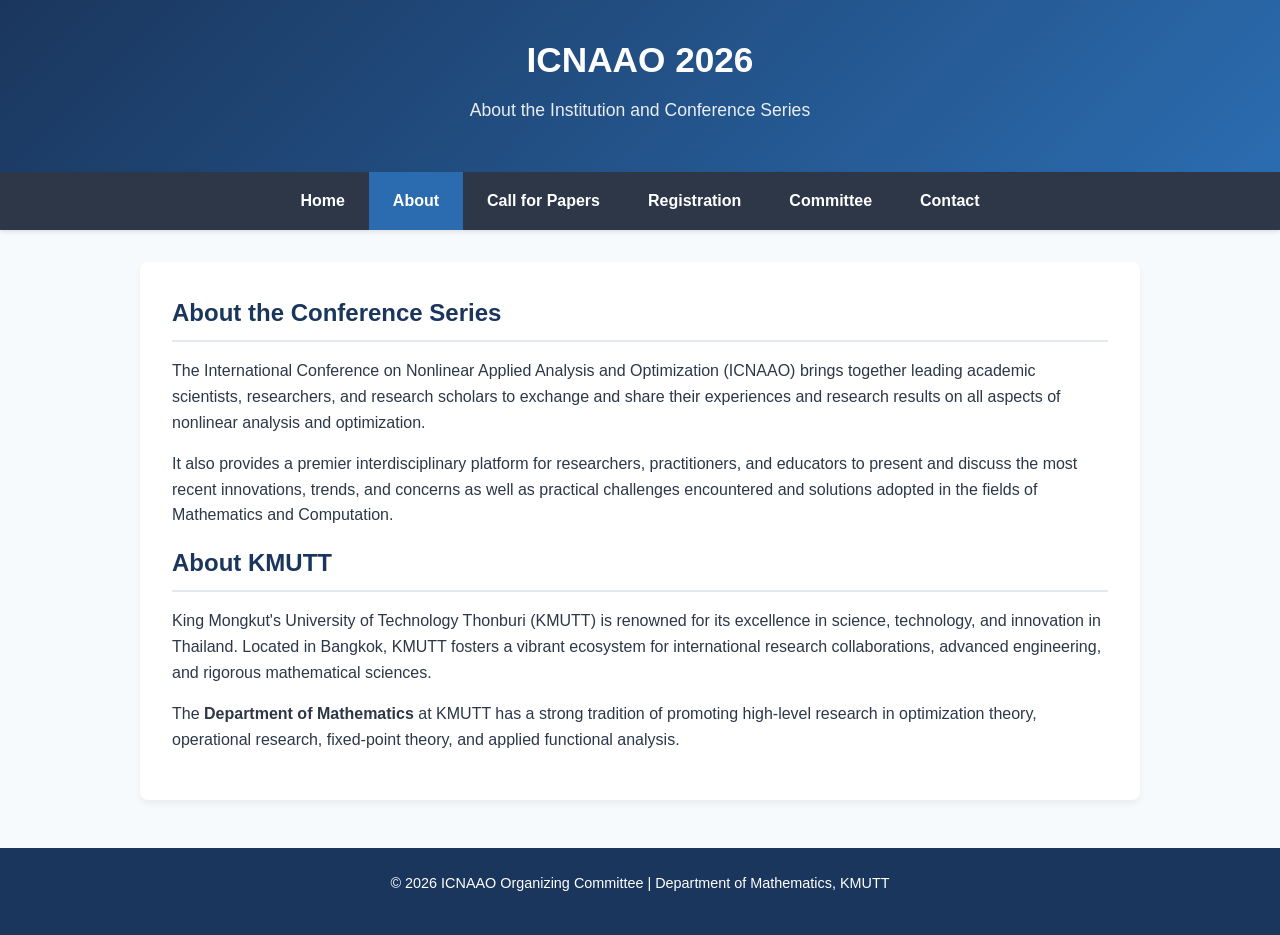
==== about.html @ 0ad7bf83 "Files changed:     > A  about.html A  call-for-papers.html A  committee.html A  contact.html A  inde" ====
<!DOCTYPE html>
<html lang="en">
<head>
    <meta charset="UTF-8">
    <meta name="viewport" content="width=device-width, initial-scale=1.0">
    <title>ICNAAO 2026 - About</title>
    <link rel="stylesheet" href="style.css">
</head>
<body>

    <header>
        <h1>ICNAAO 2026</h1>
        <p>About the Institution and Conference Series</p>
    </header>

    <nav>
        <a href="index.html">Home</a>
        <a href="about.html" class="active">About</a>
        <a href="call-for-papers.html">Call for Papers</a>
        <a href="registration.html">Registration</a>
        <a href="committee.html">Committee</a>
        <a href="contact.html">Contact</a>
    </nav>

    <div class="container">
        <h2>About the Conference Series</h2>
        <p>The International Conference on Nonlinear Applied Analysis and Optimization (ICNAAO) brings together leading academic scientists, researchers, and research scholars to exchange and share their experiences and research results on all aspects of nonlinear analysis and optimization.</p>
        <p>It also provides a premier interdisciplinary platform for researchers, practitioners, and educators to present and discuss the most recent innovations, trends, and concerns as well as practical challenges encountered and solutions adopted in the fields of Mathematics and Computation.</p>

        <h2>About KMUTT</h2>
        <p>King Mongkut's University of Technology Thonburi (KMUTT) is renowned for its excellence in science, technology, and innovation in Thailand. Located in Bangkok, KMUTT fosters a vibrant ecosystem for international research collaborations, advanced engineering, and rigorous mathematical sciences.</p>
        <p>The <strong>Department of Mathematics</strong> at KMUTT has a strong tradition of promoting high-level research in optimization theory, operational research, fixed-point theory, and applied functional analysis.</p>
    </div>

    <footer>
        <p>&copy; 2026 ICNAAO Organizing Committee | Department of Mathematics, KMUTT</p>
    </footer>

</body>
</html>
---- style.css ----
:root {
    --primary-color: #1a365d;
    --secondary-color: #2b6cb0;
    --accent-color: #c53030;
    --bg-light: #f7fafc;
    --text-color: #2d3748;
    --border-color: #e2e8f0;
}

* {
    box-sizing: border-box;
    margin: 0;
    padding: 0;
}

body {
    font-family: 'Segoe UI', Tahoma, Geneva, Verdana, sans-serif;
    color: var(--text-color);
    background-color: var(--bg-light);
    line-height: 1.6;
}

header {
    background: linear-gradient(135deg, var(--primary-color), var(--secondary-color));
    color: white;
    padding: 2rem 1rem;
    text-align: center;
}

header h1 {
    font-size: 2.2rem;
    margin-bottom: 0.5rem;
}

header p {
    font-size: 1.1rem;
    opacity: 0.9;
}

nav {
    background-color: #2d3748;
    display: flex;
    justify-content: center;
    flex-wrap: wrap;
    box-shadow: 0 2px 4px rgba(0,0,0,0.1);
    position: sticky;
    top: 0;
    z-index: 1000;
}

nav a {
    color: white;
    padding: 1rem 1.5rem;
    text-decoration: none;
    font-weight: 600;
    transition: background 0.3s;
}

nav a:hover, nav a.active {
    background-color: var(--secondary-color);
}

.container {
    max-width: 1000px;
    margin: 2rem auto;
    padding: 2rem;
    background: white;
    border-radius: 8px;
    box-shadow: 0 4px 6px rgba(0,0,0,0.05);
}

h2 {
    color: var(--primary-color);
    margin-bottom: 1rem;
    border-bottom: 2px solid var(--border-color);
    padding-bottom: 0.5rem;
}

p {
    margin-bottom: 1rem;
}

ul {
    margin-bottom: 1rem;
    padding-left: 1.5rem;
}

li {
    margin-bottom: 0.5rem;
}

table {
    width: 100%;
    border-collapse: collapse;
    margin: 1.5rem 0;
}

th, td {
    border: 1px solid var(--border-color);
    padding: 0.75rem;
    text-align: left;
}

th {
    background-color: var(--bg-light);
    color: var(--primary-color);
}

footer {
    text-align: center;
    padding: 1.5rem;
    background-color: var(--primary-color);
    color: white;
    margin-top: 3rem;
    font-size: 0.9rem;
}

.highlight-box {
    background-color: #ebf8ff;
    border-left: 4px solid var(--secondary-color);
    padding: 1rem;
    margin: 1rem 0;
}
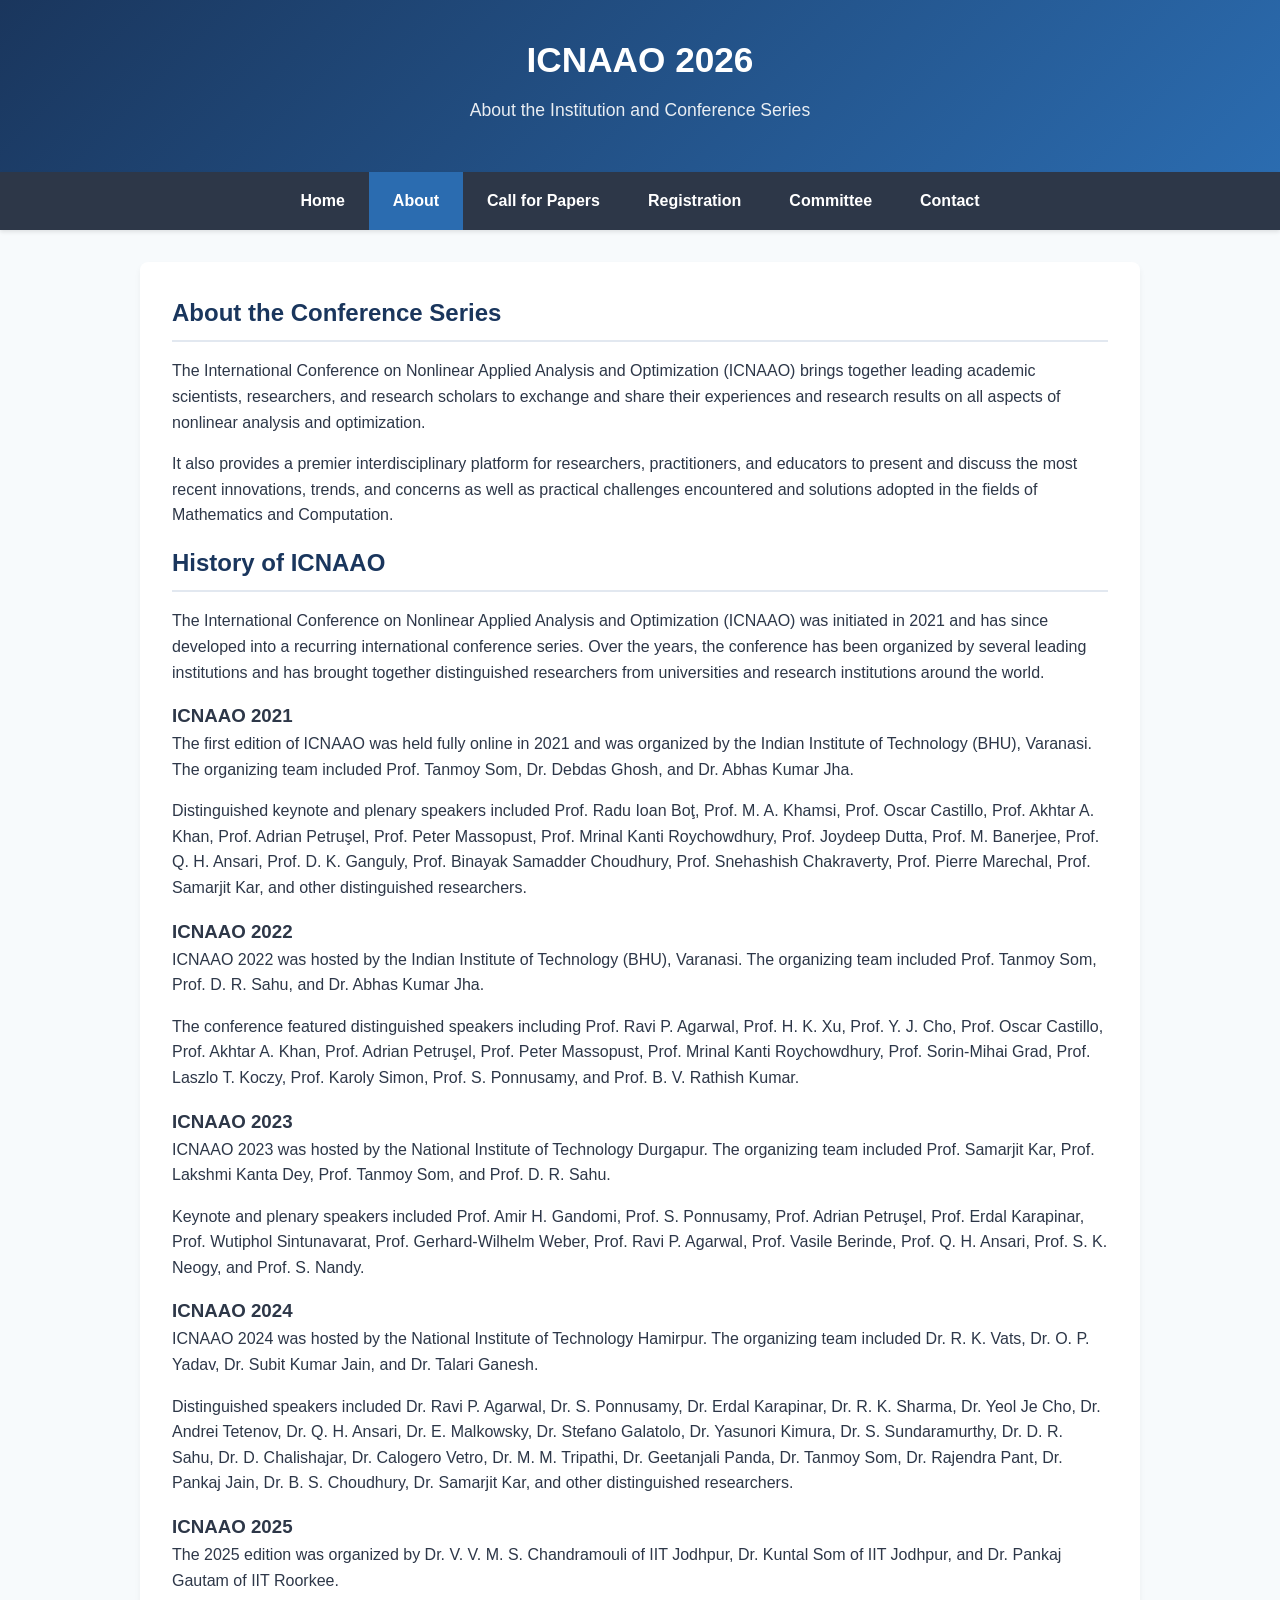
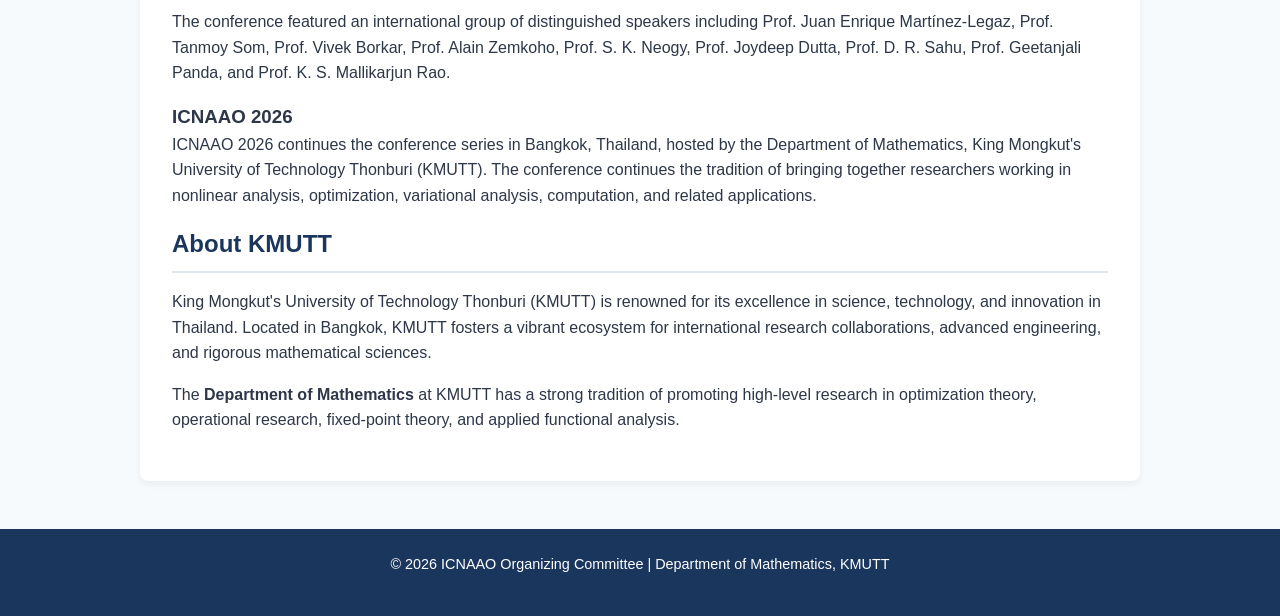
==== commit 6bdf6a31: "Files changed:  M about.html committed by PC." ====
--- a/about.html
+++ b/about.html
@@ -23,17 +23,167 @@
     </nav>
 
     <div class="container">
+
         <h2>About the Conference Series</h2>
-        <p>The International Conference on Nonlinear Applied Analysis and Optimization (ICNAAO) brings together leading academic scientists, researchers, and research scholars to exchange and share their experiences and research results on all aspects of nonlinear analysis and optimization.</p>
-        <p>It also provides a premier interdisciplinary platform for researchers, practitioners, and educators to present and discuss the most recent innovations, trends, and concerns as well as practical challenges encountered and solutions adopted in the fields of Mathematics and Computation.</p>
+
+        <p>
+            The International Conference on Nonlinear Applied Analysis and
+            Optimization (ICNAAO) brings together leading academic scientists,
+            researchers, and research scholars to exchange and share their
+            experiences and research results on all aspects of nonlinear
+            analysis and optimization.
+        </p>
+
+        <p>
+            It also provides a premier interdisciplinary platform for
+            researchers, practitioners, and educators to present and discuss
+            the most recent innovations, trends, and concerns as well as
+            practical challenges encountered and solutions adopted in the
+            fields of Mathematics and Computation.
+        </p>
+
+
+        <h2>History of ICNAAO</h2>
+
+        <p>
+            The International Conference on Nonlinear Applied Analysis and
+            Optimization (ICNAAO) was initiated in 2021 and has since developed
+            into a recurring international conference series. Over the years,
+            the conference has been organized by several leading institutions
+            and has brought together distinguished researchers from universities
+            and research institutions around the world.
+        </p>
+
+        <h3>ICNAAO 2021</h3>
+
+        <p>
+            The first edition of ICNAAO was held fully online in 2021 and was
+            organized by the Indian Institute of Technology (BHU), Varanasi.
+            The organizing team included Prof. Tanmoy Som, Dr. Debdas Ghosh,
+            and Dr. Abhas Kumar Jha.
+        </p>
+
+        <p>
+            Distinguished keynote and plenary speakers included Prof. Radu Ioan
+            Boţ, Prof. M. A. Khamsi, Prof. Oscar Castillo, Prof. Akhtar A. Khan,
+            Prof. Adrian Petruşel, Prof. Peter Massopust, Prof. Mrinal Kanti
+            Roychowdhury, Prof. Joydeep Dutta, Prof. M. Banerjee,
+            Prof. Q. H. Ansari, Prof. D. K. Ganguly, Prof. Binayak Samadder
+            Choudhury, Prof. Snehashish Chakraverty, Prof. Pierre Marechal,
+            Prof. Samarjit Kar, and other distinguished researchers.
+        </p>
+
+
+        <h3>ICNAAO 2022</h3>
+
+        <p>
+            ICNAAO 2022 was hosted by the Indian Institute of Technology (BHU),
+            Varanasi. The organizing team included Prof. Tanmoy Som,
+            Prof. D. R. Sahu, and Dr. Abhas Kumar Jha.
+        </p>
+
+        <p>
+            The conference featured distinguished speakers including
+            Prof. Ravi P. Agarwal, Prof. H. K. Xu, Prof. Y. J. Cho,
+            Prof. Oscar Castillo, Prof. Akhtar A. Khan, Prof. Adrian Petruşel,
+            Prof. Peter Massopust, Prof. Mrinal Kanti Roychowdhury,
+            Prof. Sorin-Mihai Grad, Prof. Laszlo T. Koczy,
+            Prof. Karoly Simon, Prof. S. Ponnusamy, and
+            Prof. B. V. Rathish Kumar.
+        </p>
+
+
+        <h3>ICNAAO 2023</h3>
+
+        <p>
+            ICNAAO 2023 was hosted by the National Institute of Technology
+            Durgapur. The organizing team included Prof. Samarjit Kar,
+            Prof. Lakshmi Kanta Dey, Prof. Tanmoy Som, and Prof. D. R. Sahu.
+        </p>
+
+        <p>
+            Keynote and plenary speakers included Prof. Amir H. Gandomi,
+            Prof. S. Ponnusamy, Prof. Adrian Petruşel, Prof. Erdal Karapinar,
+            Prof. Wutiphol Sintunavarat, Prof. Gerhard-Wilhelm Weber,
+            Prof. Ravi P. Agarwal, Prof. Vasile Berinde, Prof. Q. H. Ansari,
+            Prof. S. K. Neogy, and Prof. S. Nandy.
+        </p>
+
+
+        <h3>ICNAAO 2024</h3>
+
+        <p>
+            ICNAAO 2024 was hosted by the National Institute of Technology
+            Hamirpur. The organizing team included Dr. R. K. Vats,
+            Dr. O. P. Yadav, Dr. Subit Kumar Jain, and Dr. Talari Ganesh.
+        </p>
+
+        <p>
+            Distinguished speakers included Dr. Ravi P. Agarwal,
+            Dr. S. Ponnusamy, Dr. Erdal Karapinar, Dr. R. K. Sharma,
+            Dr. Yeol Je Cho, Dr. Andrei Tetenov, Dr. Q. H. Ansari,
+            Dr. E. Malkowsky, Dr. Stefano Galatolo, Dr. Yasunori Kimura,
+            Dr. S. Sundaramurthy, Dr. D. R. Sahu, Dr. D. Chalishajar,
+            Dr. Calogero Vetro, Dr. M. M. Tripathi, Dr. Geetanjali Panda,
+            Dr. Tanmoy Som, Dr. Rajendra Pant, Dr. Pankaj Jain,
+            Dr. B. S. Choudhury, Dr. Samarjit Kar, and other distinguished
+            researchers.
+        </p>
+
+
+        <h3>ICNAAO 2025</h3>
+
+        <p>
+            The 2025 edition was organized by Dr. V. V. M. S. Chandramouli
+            of IIT Jodhpur, Dr. Kuntal Som of IIT Jodhpur, and
+            Dr. Pankaj Gautam of IIT Roorkee.
+        </p>
+
+        <p>
+            The conference featured an international group of distinguished
+            speakers including Prof. Juan Enrique Martínez-Legaz,
+            Prof. Tanmoy Som, Prof. Vivek Borkar, Prof. Alain Zemkoho,
+            Prof. S. K. Neogy, Prof. Joydeep Dutta, Prof. D. R. Sahu,
+            Prof. Geetanjali Panda, and Prof. K. S. Mallikarjun Rao.
+        </p>
+
+
+        <h3>ICNAAO 2026</h3>
+
+        <p>
+            ICNAAO 2026 continues the conference series in Bangkok, Thailand,
+            hosted by the Department of Mathematics, King Mongkut's University
+            of Technology Thonburi (KMUTT). The conference continues the
+            tradition of bringing together researchers working in nonlinear
+            analysis, optimization, variational analysis, computation, and
+            related applications.
+        </p>
+
 
         <h2>About KMUTT</h2>
-        <p>King Mongkut's University of Technology Thonburi (KMUTT) is renowned for its excellence in science, technology, and innovation in Thailand. Located in Bangkok, KMUTT fosters a vibrant ecosystem for international research collaborations, advanced engineering, and rigorous mathematical sciences.</p>
-        <p>The <strong>Department of Mathematics</strong> at KMUTT has a strong tradition of promoting high-level research in optimization theory, operational research, fixed-point theory, and applied functional analysis.</p>
+
+        <p>
+            King Mongkut's University of Technology Thonburi (KMUTT) is
+            renowned for its excellence in science, technology, and innovation
+            in Thailand. Located in Bangkok, KMUTT fosters a vibrant ecosystem
+            for international research collaborations, advanced engineering,
+            and rigorous mathematical sciences.
+        </p>
+
+        <p>
+            The <strong>Department of Mathematics</strong> at KMUTT has a
+            strong tradition of promoting high-level research in optimization
+            theory, operational research, fixed-point theory, and applied
+            functional analysis.
+        </p>
+
     </div>
 
     <footer>
-        <p>&copy; 2026 ICNAAO Organizing Committee | Department of Mathematics, KMUTT</p>
+        <p>
+            &copy; 2026 ICNAAO Organizing Committee |
+            Department of Mathematics, KMUTT
+        </p>
     </footer>
 
 </body>
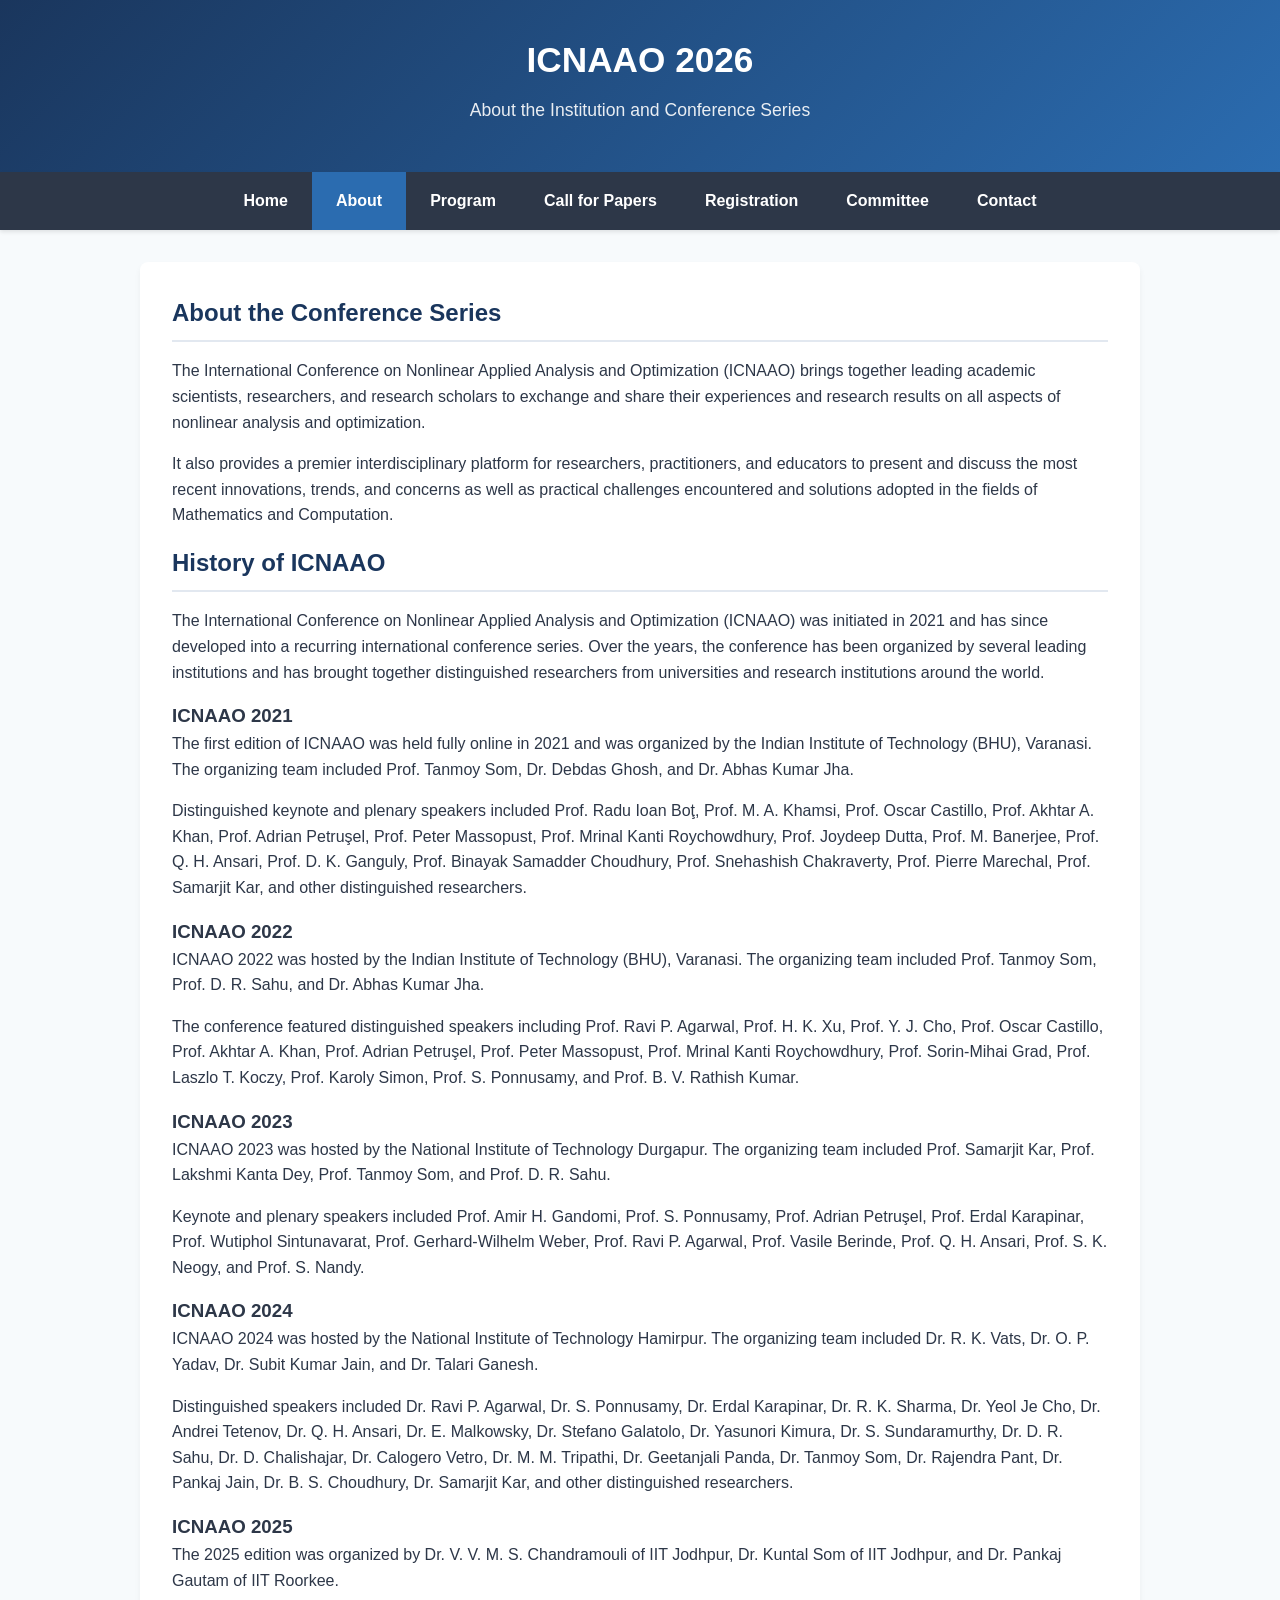
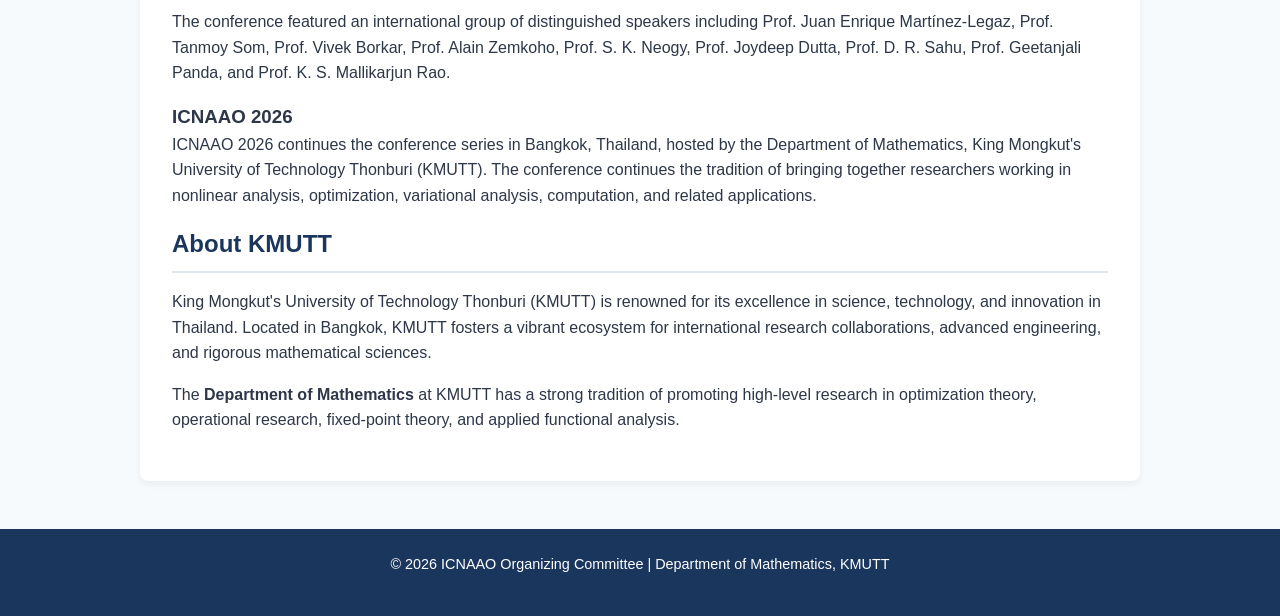
==== commit e2137ef6: "Files changed:  M about.html  M call-for-papers.html  M committee.html  M contact.html  M index.html" ====
--- a/about.html
+++ b/about.html
@@ -16,6 +16,7 @@
     <nav>
         <a href="index.html">Home</a>
         <a href="about.html" class="active">About</a>
+        <a href="program.html">Program</a>
         <a href="call-for-papers.html">Call for Papers</a>
         <a href="registration.html">Registration</a>
         <a href="committee.html">Committee</a>
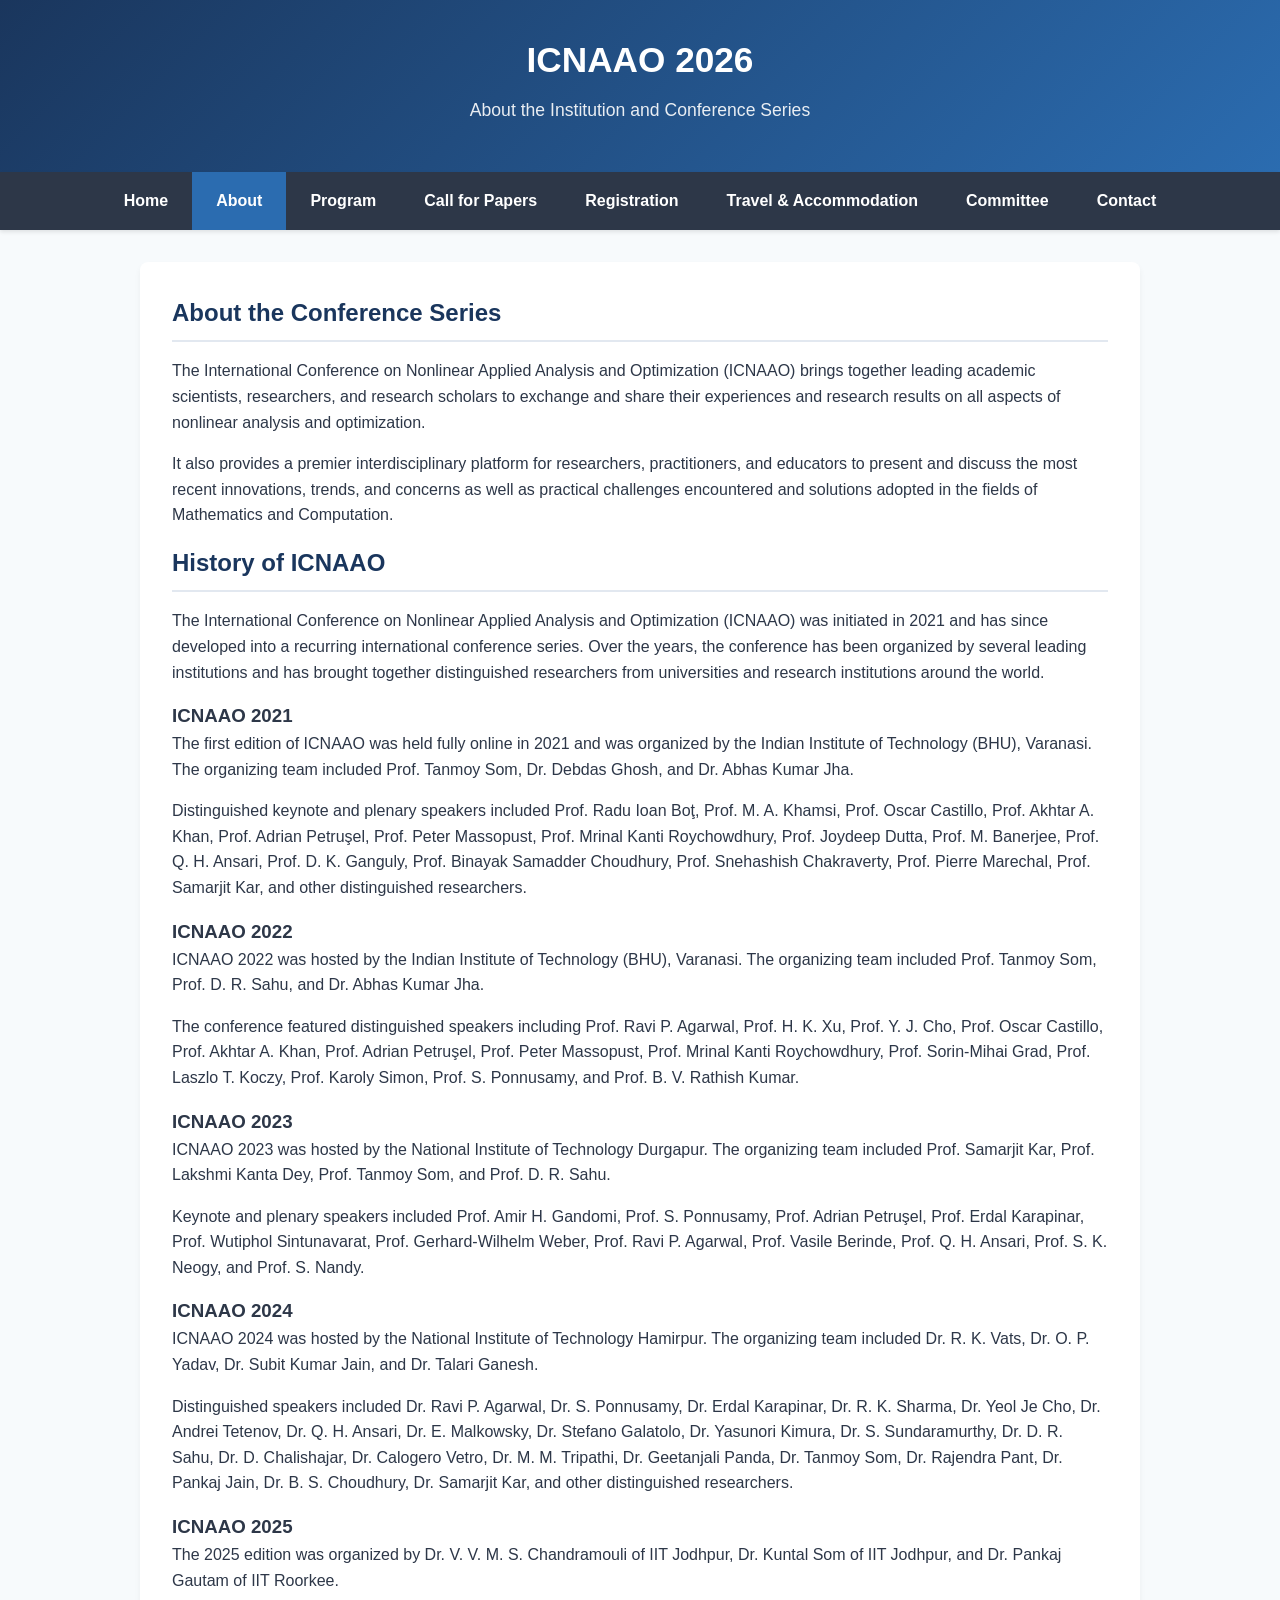
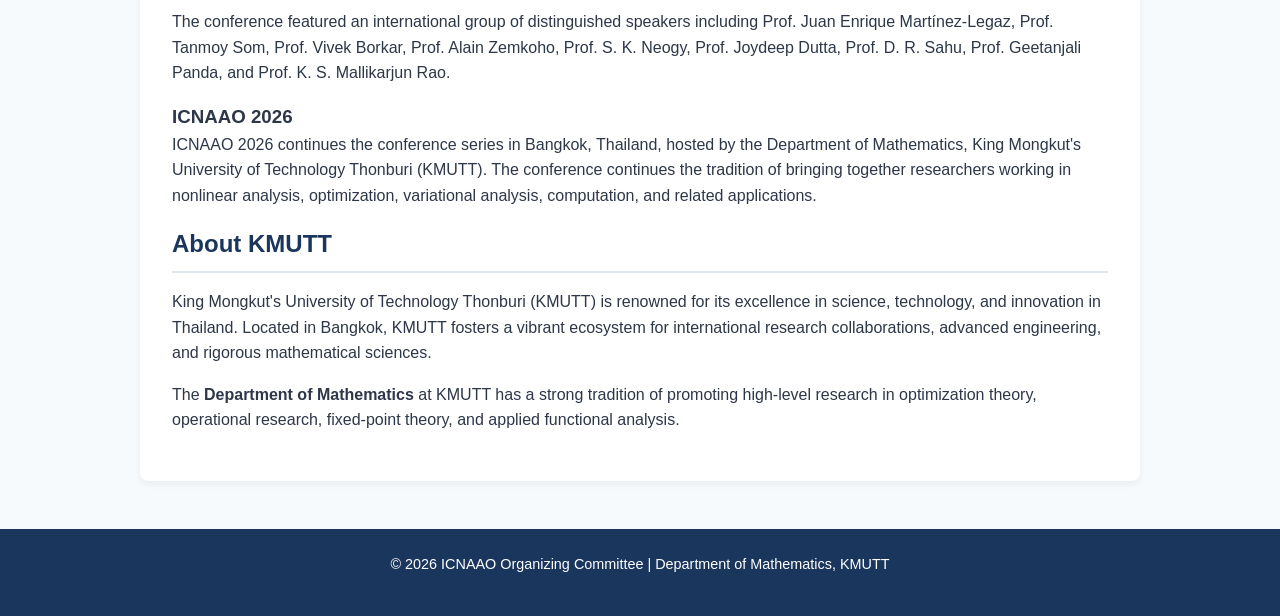
==== commit 6c6fcbc9: "Files changed:  M about.html  M call-for-papers.html  M committee.html  M contact.html  M index.html" ====
--- a/about.html
+++ b/about.html
@@ -19,6 +19,7 @@
         <a href="program.html">Program</a>
         <a href="call-for-papers.html">Call for Papers</a>
         <a href="registration.html">Registration</a>
+        <a href="travel.html">Travel &amp; Accommodation</a>
         <a href="committee.html">Committee</a>
         <a href="contact.html">Contact</a>
     </nav>
